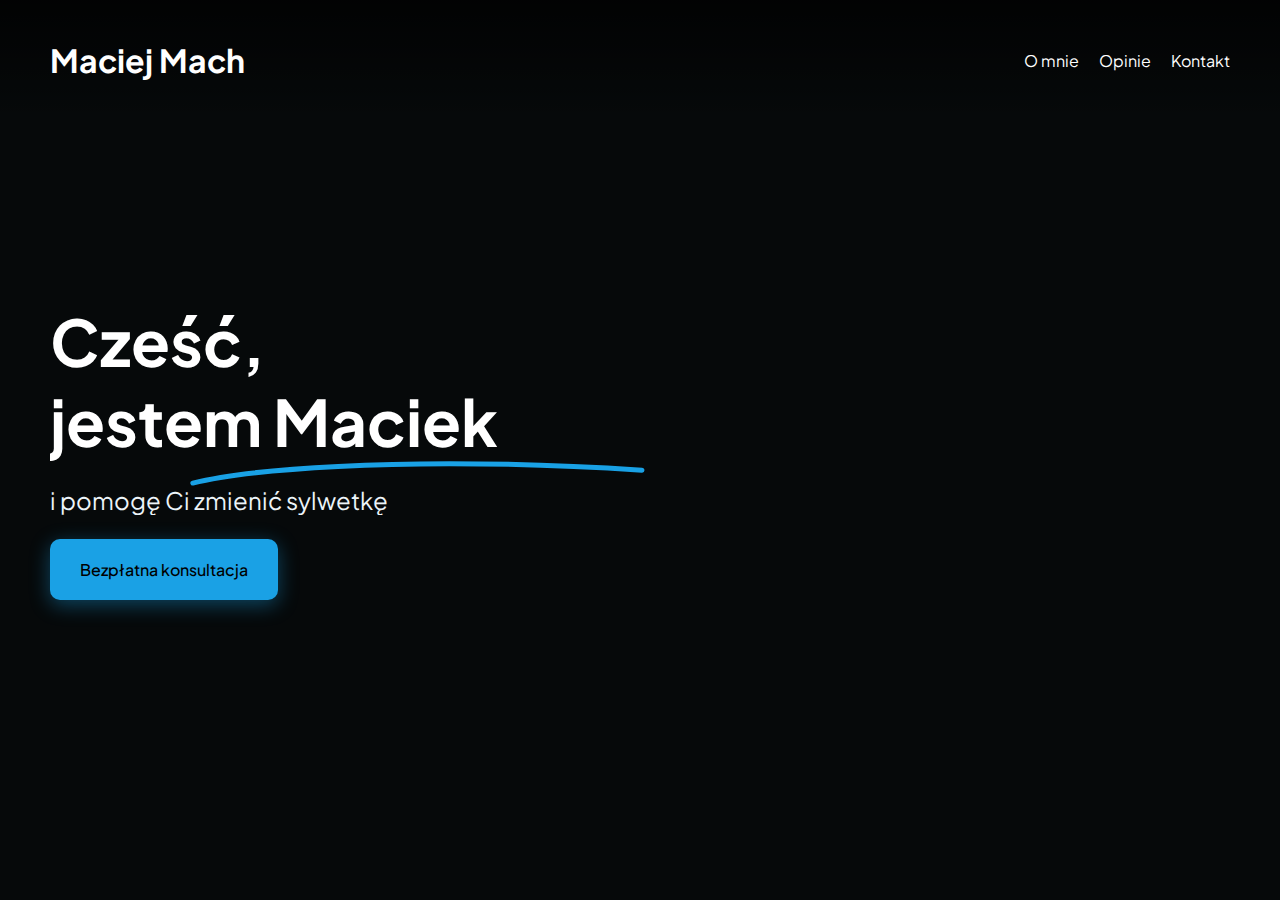
==== docs/index.html @ b0a4eccc "GH Pages configuration" ====
<!DOCTYPE html>
<html lang="pl">
  <head>
    <meta charset="UTF-8" />
    <meta name="author" content="Maciej Mach" />
    <meta name="description" content="Maciej Mach, trener personalny. Zmień sylwetkę łatwo i przyjemnie." />
    <meta name="viewport" content="width=device-width, initial-scale=1.0" />
    <meta http-equiv="X-UA-Compatible" content="ie=edge" />
    <title>Maciej Mach - Trener Personalny</title>
    <link rel="stylesheet" href="styles/main.css" />
    <link rel="stylesheet" href="styles/breakpoints.css" />
    <link rel="stylesheet" href="styles/interactive.css" />
    <link rel="icon" href="./favicon.ico" type="image/x-icon" />
    <script src="scripts/helpers/sendEmail.js" defer></script>
    <script src="scripts/main.js" defer></script>
  </head>
  <body>
    <header class="no-select">
      <div class="content-container content-container--nav">
        <h1 class="txt-title">Maciej Mach</h1>
        <nav>
          <div id="nav-mobile">
            <div class="menu-icon">
              <div class="menu-icon__line"></div>
              <div class="menu-icon__line"></div>
              <div class="menu-icon__line"></div>
            </div>
          </div>
          <div class="nav-menu bg-dark">
            <a href="#about-me-section" class="nav-menu__link">O mnie</a>
            <a href="#reviews-section" class="nav-menu__link">Opinie</a>
            <a href="#contact-section" class="nav-menu__link">Kontakt</a>
          </div>
        </nav>
      </div>
    </header>
    <div id="main-container" class="bg-dark">
      <main id="landing-page" class="scroll-snap-start">
        <div class="content-container content-container--landing-page">
          <div class="landing-page__img">
          </div>
          <div class="landing-page__txt line-break">
            <h1 class="landing-page__txt--heading">Cześć,
               jestem Maciek
            </h1>    
            <p class="txt">i pomogę Ci zmienić sylwetkę</p>
            <a href="#contact-section" class="action-button">Bezpłatna konsultacja</a>
          </div>
        </div>
      </main>
      <section id="intro-section" class="bg-light">
        <div class="content-container content-container--intro-section">
          <article>
            <h2 class="txt-title">
              Wystarczy jeden trening w tygodniu
            </h2>
            <p class="txt line-break">Najnowsze badania pokazują że wykonując 30-60 minut treningu siłowego raz w 
              tygodniu obniżamy ryzyko przedwczesnej śmierci nawet o 10-20%.
            </p>
            <p class="txt line-break">Inwestując 1 godzinę w tygodniu (zaledwie 6% swojego tygodnia) zyskujesz dłuższe oraz 
              lepsze życie.
            </p>
          </article>
        </div>
      </section>
      <section id="about-me-section" class="bg-dark scroll-snap-start">
        <div class="content-container content-container--about-me-section">
          <div class="about-me-section__img"></div>
          <article class="article--about-me-section">
            <h2 class="txt-title">Dlaczego ja</h2>
            <p class="txt">
              Od 4 lat pomagam ludziom zmienić swoją sylwetkę oraz poprawić jakość życia.
              <br/>
              Nauczę Cię jak bez większego wysiłku oraz ogromu wyrzeczeń osiągnąć wygląd oraz 
              zdrowie o którym zawsze marzyłeś/aś
              <br/>
              Nie znajdziesz u mnie rygorystycznych diet, głodówek oraz morderczych treningów które 
              pozbawią Cię energii.
              <br/>
              Trening i dieta mają być dla Ciebie - nie Ty dla nich!
            </p>
            <p class="txt"> 
              Chcesz dowiedzieć się wiecej o mnie i moich osiągnięciach?
            </p>
            <button class="action-button action-button--about-me-section">Poznaj mnie bliżej</button>
            <h2 class="txt-title">Co mogę Ci zaoferować</h2>
            <ul>
              <li>- Treningi personalne</li>
              <li>- Prowadzenie żywieniowe</li>
              <li>- Suplementacja</li>
              <li>- Prowadzenie online</li>
            </ul>
            <p class="txt line-break">Do każdej osoby podchodzę indywidualnie - zarówno 
              pod względem treningowym, dietetycznym jak i finansowym. 
              Cena naszej współpracy jest zależna od zakresu realizowanych usług. 
            </p>
          </article>
        </div>
      </section>
      <section id="reviews-section" class="bg-light scroll-snap-start">
        <div class="content-container">
          <article class="article--reviews-section">
            <h2 class="txt-title">Opinie</h2>
            <p class="txt line-break">Na swoim koncie mam wiele odmienionych sylwetek.
              Oto kilka z nich:
            </p>
          </article>
          <div class="reviews-section__container">
            <div class="review">
              <div class="review__img">
                <div class="review__img__part">
                  <img src="./assets/images/fat1.jpeg" alt="Przed współpracą z Maciejem">
                </div>
                <div class="review__img__part">
                  <img src="./assets/images/fit1.jpeg" alt="Po współpracy z Maciejem">
                </div>
              </div>
              <div class="review-txt">
                <p class="reviewer-txt__details">Andrzej, 24 lat</p>
                <p class="txt line-break">Pół roku treningu
                  + 10cm w łapie</p>
                <p class="txt line-break">Integer leo nulla, luctus non placerat eu, tristique eget nisi. 
                  Nam placerat eleifend ex. Ut scelerisque nulla augue, eu tempus ante rutrum non. 
                  Lorem ipsum dolor sit amet, consectetur adipiscing elit. 
                  Sed sodales ipsum sem, finibus aliquam diam laoreet eu. Duis quis est dolor. 
                  Mauris tristique libero nec metus fringilla, quis vehicula quam consequat. 
                  Etiam ultricies semper augue at vehicula. </p>
              </div>
            </div>
            <div class="review">
              <div class="review__img">
                <div class="review__img__part">
                  <img src="./assets/images/fat2.jpeg" alt="Przed współpracą z Maciejem">
                </div>
                <div class="review__img__part">
                  <img src="./assets/images/fit2.jpeg" alt="Po współpracy z Maciejem">
                </div>
              </div>
              <div class="review-txt">
                <p class="reviewer-txt__details">Krzysiek, 28 lat</p>
                <p class="txt line-break">Dwa lata ciągłego treningu
                  - 60kg</p>
                <p class="txt line-break">Lorem ipsum dolor sit amet, consectetur adipiscing elit.
                  Ut at lorem a lorem finibus volutpat vitae ut justo. Aenean lorem purus, elementum at sapien id, ultrices placerat nulla. 
                  Curabitur sodales, mi ac rutrum finibus, odio dolor volutpat neque, ut tempor eros orci eget odio. 
                  Duis eu mauris libero.</p>
              </div>
            </div>
            <div class="review">
              <div class="review__img">
                <div class="review__img__part">
                  <img src="./assets/images/fat3.jpeg" alt="Przed współpracą z Maciejem">
                </div>
                <div class="review__img__part">
                  <img src="./assets/images/fit3.jpeg" alt="Po współpracy z Maciejem">
                </div>
              </div>
              <div class="review-txt">
                <p class="reviewer-txt__details">Aneta, 19 lat</p>
                <p class="txt line-break">Dwa lata ciągłego treningu
                  - 40kg</p>
                <p class="txt line-break">Lorem ipsum dolor sit amet, consectetur adipiscing elit. 
                  Ut at lorem a lorem finibus volutpat vitae ut justo. Aenean lorem purus, elementum at sapien id, ultrices placerat nulla. 
                  Curabitur sodales, mi ac rutrum finibus, odio dolor volutpat neque, ut tempor eros orci eget odio. Duis eu mauris libero. 
                  Phasellus interdum fermentum elit ac tempor. Morbi sed lacinia quam, nec maximus magna. 
                </p>
              </div>
            </div>
          </div>
        </div>
      </section>
      <section id="work-with-me-section" class="bg-dark scroll-snap-start">
        <div class="content-container content-container--work-with-me-section">
          <h2 class="txt-title">Jak wygląda praca ze mną?</h2>
          <article class="article--work-with-me-section">
            <h3 class="txt-point">1. Poznajmy się  👋🏻</h3>
            <p class="txt line-break">Podczas naszego pierwszego spotkania chcę się dowiedzieć o Tobie jak 
              najwięcej tak aby przygotować dla nas odpowiedni plan działania.
            </p>
            <h4 class="outline-txt">
              1. Poznajmy się
            </h4>
          </article>
          <article class="article--work-with-me-section">
            <h3 class="txt-point">2. Trening oraz edukacja  💪🏻</h3>
            <p class="txt line-break">Podczas kolejnych wizyt będziemy wprowadzać kolejne elementy 
              treningu oraz zdrowe nawyki żywieniowe. Wszystko będzie odbywać się 
              stopniowo tak aby było dla Ciebie jak najłatwiejsze w realizacji a zarazem 
              najbardziej optymalne pod względem przemiany Twojego wyglądu.
            </p>
            <h4 class="outline-txt">
              2. Trening oraz edukacja
            </h4>
          </article>
          <article class="article--work-with-me-section">
            <h3 class="txt-point">3. Kontrola efektów  📋</h3>
            <p class="txt line-break">Cykliczne pomiary oraz obserwacja ciała pozwoli nam 
              kontrolować przemianę Twojej sylwetki oraz wprowadzać odpowiednie zmiany.
            </p>
            <h4 class="outline-txt">
              3. Kontrola efektów
            </h4>
          </article>
        </div>  
      </section>
      <section id="contact-section" class="bg-light scroll-snap-start">
        <div class="content-container content-container--contact-section">
          <article class="article--contact-section">
            <h2 class="txt-title">Kontakt</h2>
            <p class="txt line-break">Umów się ze mną na bezpłatną konsultację i razem ustalimy 
              czego będziesz potrzebował żeby dojść do wymarzonej formy!
            </p>
          </article>
          <form>
            <input type="text" name="name" id="input-name" placeholder="Twoje imię" />
            <input type="email" name="email" id="input-email" placeholder="Adres e-mail" />
            <textarea name="message" id="input-message" placeholder="Napisz w czym potrzebujesz pomocy..."></textarea>
            <button type="submit" class="action-button">Wyślij</button>
          </form>
          <div id="social-media">
            <h3>Sprawdź mój instagram</h3>
            <span>
              <a href="https://www.instagram.com/mach.maciek/" target="_blank" class="link">
                <svg width="22" height="22" viewBox="0 0 22 22" fill="none" xmlns="http://www.w3.org/2000/svg">
                  <path fill-rule="evenodd" clip-rule="evenodd" d="M6.465 0.066C7.638 0.012 8.012 0 11 0C13.988 0 14.362 0.013 15.534 0.066C16.706 0.119 17.506 0.306 18.206 0.577C18.939 0.854 19.604 1.287 20.154 1.847C20.714 2.396 21.146 3.06 21.422 3.794C21.694 4.494 21.88 5.294 21.934 6.464C21.988 7.639 22 8.013 22 11C22 13.988 21.987 14.362 21.934 15.535C21.881 16.705 21.694 17.505 21.422 18.205C21.146 18.9391 20.7133 19.6042 20.154 20.154C19.604 20.714 18.939 21.146 18.206 21.422C17.506 21.694 16.706 21.88 15.536 21.934C14.362 21.988 13.988 22 11 22C8.012 22 7.638 21.987 6.465 21.934C5.295 21.881 4.495 21.694 3.795 21.422C3.06092 21.146 2.39582 20.7133 1.846 20.154C1.28638 19.6047 0.853315 18.9399 0.577 18.206C0.306 17.506 0.12 16.706 0.066 15.536C0.012 14.361 0 13.987 0 11C0 8.012 0.013 7.638 0.066 6.466C0.119 5.294 0.306 4.494 0.577 3.794C0.853723 3.06008 1.28712 2.39531 1.847 1.846C2.39604 1.2865 3.06047 0.853443 3.794 0.577C4.494 0.306 5.294 0.12 6.464 0.066H6.465ZM15.445 2.046C14.285 1.993 13.937 1.982 11 1.982C8.063 1.982 7.715 1.993 6.555 2.046C5.482 2.095 4.9 2.274 4.512 2.425C3.999 2.625 3.632 2.862 3.247 3.247C2.88205 3.60205 2.60118 4.03428 2.425 4.512C2.274 4.9 2.095 5.482 2.046 6.555C1.993 7.715 1.982 8.063 1.982 11C1.982 13.937 1.993 14.285 2.046 15.445C2.095 16.518 2.274 17.1 2.425 17.488C2.601 17.965 2.882 18.398 3.247 18.753C3.602 19.118 4.035 19.399 4.512 19.575C4.9 19.726 5.482 19.905 6.555 19.954C7.715 20.007 8.062 20.018 11 20.018C13.938 20.018 14.285 20.007 15.445 19.954C16.518 19.905 17.1 19.726 17.488 19.575C18.001 19.375 18.368 19.138 18.753 18.753C19.118 18.398 19.399 17.965 19.575 17.488C19.726 17.1 19.905 16.518 19.954 15.445C20.007 14.285 20.018 13.937 20.018 11C20.018 8.063 20.007 7.715 19.954 6.555C19.905 5.482 19.726 4.9 19.575 4.512C19.375 3.999 19.138 3.632 18.753 3.247C18.3979 2.88207 17.9657 2.60121 17.488 2.425C17.1 2.274 16.518 2.095 15.445 2.046ZM9.595 14.391C10.3797 14.7176 11.2534 14.7617 12.0669 14.5157C12.8805 14.2697 13.5834 13.7489 14.0556 13.0422C14.5278 12.3356 14.7401 11.4869 14.656 10.6411C14.572 9.79534 14.197 9.00497 13.595 8.405C13.2112 8.02148 12.7472 7.72781 12.2363 7.54515C11.7255 7.36248 11.1804 7.29536 10.6405 7.34862C10.1006 7.40187 9.57915 7.57418 9.1138 7.85313C8.64845 8.13208 8.25074 8.51074 7.9493 8.96185C7.64786 9.41296 7.45019 9.92529 7.37052 10.462C7.29084 10.9986 7.33115 11.5463 7.48854 12.0655C7.64593 12.5847 7.91648 13.0626 8.28072 13.4647C8.64496 13.8668 9.09382 14.1832 9.595 14.391ZM7.002 7.002C7.52702 6.47697 8.15032 6.0605 8.8363 5.77636C9.52228 5.49222 10.2575 5.34597 11 5.34597C11.7425 5.34597 12.4777 5.49222 13.1637 5.77636C13.8497 6.0605 14.473 6.47697 14.998 7.002C15.523 7.52702 15.9395 8.15032 16.2236 8.8363C16.5078 9.52228 16.654 10.2575 16.654 11C16.654 11.7425 16.5078 12.4777 16.2236 13.1637C15.9395 13.8497 15.523 14.473 14.998 14.998C13.9377 16.0583 12.4995 16.654 11 16.654C9.50046 16.654 8.06234 16.0583 7.002 14.998C5.94166 13.9377 5.34597 12.4995 5.34597 11C5.34597 9.50046 5.94166 8.06234 7.002 7.002ZM17.908 6.188C18.0381 6.06527 18.1423 5.91768 18.2143 5.75397C18.2863 5.59027 18.3248 5.41377 18.3274 5.23493C18.33 5.05609 18.2967 4.87855 18.2295 4.71281C18.1622 4.54707 18.0624 4.39651 17.936 4.27004C17.8095 4.14357 17.6589 4.04376 17.4932 3.97652C17.3275 3.90928 17.1499 3.87598 16.9711 3.87858C16.7922 3.88119 16.6157 3.91965 16.452 3.9917C16.2883 4.06374 16.1407 4.1679 16.018 4.298C15.7793 4.55103 15.6486 4.88712 15.6537 5.23493C15.6588 5.58274 15.7992 5.91488 16.0452 6.16084C16.2911 6.40681 16.6233 6.54723 16.9711 6.5523C17.3189 6.55737 17.655 6.42669 17.908 6.188Z" fill="#ECF4F9"/>
                </svg>
              </a>
              <p>@maciek.mach</p>
            </span>
          </div>
        </div>
      </section>
      <footer class="bg-dark">
        <div class="content-container content-container--footer">
          <p>Ⓒ2022 Maciej Mach</p>
          <p>
            Design by 
            <strong>
              <a href="https://webshine.it" target="_blank" class="link">
                webshine.it
              </a>
            </strong>
             coded by 
            <strong>
              <a href="https://www.linkedin.com/in/B-KNAPIK/" target="_blank" class="link">
                qnp
              </a>
            </strong></p>
        </div>
      </footer>
    </div>
  </body>
</html>
---- docs/styles/main.css ----
/* Import Fonts */

@import url('https://fonts.googleapis.com/css2?family=Plus+Jakarta+Sans:wght@300;400;600;700&display=swap');

/* Global Styles */

:root {
  --color-accent: #1AA1E5;
  --color-action: #3DB8F5;
  --color-bg-light: #0C1113;
  --color-bg-dark: #06090A;
  --color-bg-review: #161B1D;
  --color-txt-body: #ECF4F9;
  --color-txt-placeholder: #8F9BA3;
}

*,
*::before,
*::after {
  box-sizing: border-box;
  font-family: 'Plus Jakarta Sans', sans-serif;
  scroll-behavior: smooth;
}

body,
h1,
h2,
h3,
h4,
p {
  margin: 0;
  max-width: 100vw;
  overflow: hidden;
  color: white;
}

img {
  max-width: 100%;
}

/* Typography */

.txt {
  color: var(--color-txt-body);
  font-size: 0.875em;
}

.txt-title {
  color: white;
  font-size: 2em;
}

.txt-point {
  font-size: 1.25em;
}

/* Utility Classes */

.bg-light {
  background-color: var(--color-bg-light);
}

.bg-dark {
  background-color: var(--color-bg-dark);
}

.line-break {
  white-space: normal;
}

.no-scroll {
  overflow: hidden;
}

.no-select {
  user-select: none;
}

.scroll-snap-start {
  scroll-snap-align: start;
  scroll-margin-top: 5em;
}

/* Transformation */

.move-and-hide {
  transform: translateX(100%);
  opacity: 0;
}

.rotate45-right {
  transform: translateY(calc(1em - 0.1875em/2)) rotate(-45deg);
}

.rotate45-left {
  transform: translateY(calc(0.1875em/2 - 1em)) rotate(45deg);
}

/* Components Style */

header {
  padding: 1em 0 1.5em 0;
  width: 100%;
  position: fixed;
  z-index: 10;
  background: linear-gradient(
    180deg,
    rgba(0, 0, 0, 0.75) 0%,
    rgba(0, 0, 0, 0) 100%
  );
  transition: background .5s;
}

.content-container {
    padding-inline: 1rem;
    width: 100%
}

.content-container--nav {
  display: flex;
  justify-content: space-between;
  align-items: center;
}
  
.menu-icon {
  width: 2em;
  height: 2em;
  display: flex;
  position: relative;
  flex-direction: column;
  align-items: center;
  justify-content: space-between;
  cursor: pointer;
}

.menu-icon__line {
  width: 100%;
  height: 0.1875em;
  border-radius: 0.625em;
  background-color: var(--color-txt-body);
  transition: all .5s, opacity 0.5s;
}

.nav-menu {
  width: 100%;
  height: calc(100vh - 5em);
  position: absolute;
  left: 0;
  top: 5em;
  z-index: -1;
  visibility: hidden;
  display: flex;
  flex-direction: column;
  align-items: center;
  justify-content: center;
  opacity: 0;
  transition: visibility .5s, opacity .5s;
}

.nav-menu--open {
  visibility: visible;
  opacity: 1;
}

.nav-menu__link {
  all: unset;
  padding: 2em;
  font-size: 2em;
  cursor: pointer;
}

.nav-menu__link:active,
.nav-menu__link:hover {
  color: var(--color-action);
}

#main-container {
  width: 100vw;
  height: 100vh;
  overflow-x: hidden;
  overflow-y: scroll;
  scroll-snap-type: y proximity;
}

#landing-page {
  height: 100%;
  display: flex;
  flex-direction: column;
}

.content-container--landing-page {
  height: 100%;
  padding-inline: 0;
  display: flex;
  flex-direction: column;
}

.landing-page__img {
  flex: 1;
  margin-bottom: 10px;
  background-image: url('../assets/images/maciej.jpg');
  background-size: cover;
  filter: drop-shadow(-10px 10px 0px white);
}

.landing-page__txt{
  width: 100%;
  padding: 2em 1em; 
  display: flex;
  flex-direction: column;
  gap: 1.5em;
}

.landing-page__txt--heading {
  font-size: 2.25em;
}

.action-button {
  all: unset;
  color: black;
  box-sizing: border-box;
  padding: 1.5em;
  width: 100%;
  border-radius: 10px;
  background-color: var(--color-accent);
  box-shadow: 0px 5px 20px rgba(25, 162, 230, 0.4);
  font-weight: 500;
  text-align: center;
  cursor: pointer;
  user-select: none;
}

.action-button:active,
.action-button:hover {
   background-color: var(--color-action);
   box-shadow: 0px 5px 30px rgba(61, 184, 245, 0.35);
}

.content-container--intro-section {
  display: flex;
  flex-direction: column;
  padding: 4em 1em;
}

article {
  display: flex;
  flex-direction: column;
  gap: 1.5em;
}

.content-container--about-me-section {
  display: flex;
  flex-direction: column;
  padding: 0;
}

.about-me-section__img {
  width: 100%;
  height: calc(100vh - 18.25em);
  background-image: url('../assets/images/why_me.jpg');
  background-size: cover;
  filter: drop-shadow(-10px 10px 0px white);
  margin-bottom: 10px;
}

.article--about-me-section {
  padding: 4em 1em;
}

.action-button--about-me-section {
  margin-bottom: 0.5em;
}

ul {
  margin: 0;
  padding: 0;
  list-style-type: none;
}

.article--reviews-section {
  padding: 4em 0 2em 0;
}

.reviews-section__container {
  padding-bottom: 4em;
  display: flex;
  flex-direction: column;
  gap: 2em;
}

.review {
  display: flex;
  flex-direction: column;
  background-color: var(--color-bg-review);
}

.review__img {
  width: 100%;
  height: 15.625em;
  display: flex;
}

.review__img__part {
  flex: 1;
}

.review__img__part img {
  height: 100%;
  object-fit: cover;
}

.review-txt {
  color: var(--color-txt-body);
  padding: 1em;
  display: flex;
  flex-direction: column;
  gap: 0.5em;
}

.reviewer-txt__details {
  font-size: 1em;
  font-weight: 600;
}

.review-txt p:nth-child(3) {
  margin-top: 0.5em;
}

.content-container--work-with-me-section {
  display: flex;
  flex-direction: column;
  gap: 1.5em;
  padding: 4em 1em;
}

.article--work-with-me-section {
  position: relative;
  padding-bottom: 4em;
  gap: 1em;
}

.outline-txt {
  position: absolute;
  left: 0;
  bottom: 0;
  width: 100%;
  font-size: 4em;
  color: var(--color-bg-dark);
  font-weight: bolder; 
  text-shadow: 
    -2px -2px 0 white,
    -2px 2px 0 white,
    2px -2px 0 white,
    2px 2px 0 white;
  opacity: 0.1;
  white-space: nowrap;
  padding: 5px 0;
}

form input, textarea {
  width: 100%;
  font-size: 0.875em;
  padding: 0.625em;
  margin-bottom: 1em;
  border: 1px solid var(--color-bg-review);
  background-color: var(--color-bg-dark);
  color: var(--color-txt-placeholder);
}

textarea {
  resize: none;
  height: 10.25em;
}

.article--contact-section {
  padding: 4em 0 1.5em 0;
}

#social-media {
  display: flex;
  flex-direction: column;
  align-items: center;
}

#social-media > h3 {
  margin-top: 2rem;
}

#social-media span {
  width: 100%;
  margin: 1em 0 2em 0;
  display: flex;
  justify-content: center;
  gap: 0.625em;
}

footer {
  text-align: center;
  padding: 1em;
  font-size: 0.875em;
}

.content-container--footer p:first-of-type {
  margin-bottom: 1em;
}

.link {
  all: unset;
  cursor: pointer;
}

.link:active,
.link:hover {
  color: var(--color-action);
}

.link:active svg path,
.link:hover svg path {
  fill: var(--color-action);
}
---- docs/styles/breakpoints.css ----
@media(min-width: 80em) {
  #nav-mobile {
    display: none;
  }

  .line-break {
    white-space: pre-line;
  }

  .scroll-snap-start {
    scroll-margin-top: 7.5em;
  }

  header {
    padding: 2.5em 0;
    background-color: var(--color-bg-dark);
  }

  .nav-menu {
    all: unset;
    display: flex;
    gap: 20px;
  }

  .nav-menu__link {
    font-size: 1em;
    padding: 0;
  }
  
  .content-container {
    padding-inline: 0;
    margin-inline: auto;
    width: min(100%, 73.75rem);
  }

  .content-container--landing-page {
    flex-direction: row-reverse;
    align-items: center;
    justify-content: space-between;
  }

  .landing-page__txt {
    padding: 0;
    position: relative;
  }
  
  .landing-page__txt--heading {
    font-size: 4em;
  }

  .landing-page__txt--heading::after {
    content: url(../assets/svg/accent_vector.svg);
    position: absolute;
    top: 40%;
    left: 20%;
  }

  .landing-page__txt .txt {
    font-size: 1.5rem;
  }

  .action-button {
    padding: 1.25em 1.875em ;
    width: fit-content;
    color: black;
  }
  
  .landing-page__img,
  .about-me-section__img {
    flex: none;
    margin-bottom: 0;
    width: 30em;
    height: 34.375em;
  }

  .content-container--intro-section {
    padding: 6.25em 0;
  }

  .content-container--about-me-section {
    flex-direction: row;
    padding: 6.25em 0;
    display: flex;
    gap: 7.5em;
    align-items: center;
  }

  article {
    gap: 1.875em;
  }

  .article--about-me-section {
    padding: 0;
  }

  .action-button--about-me-section {
    font-size: 0.875em;
    padding: 0.938em 1.563em;
  }

  .article--reviews-section {
    padding: 6.25em 0 3.125em 0;
  }

  .reviews-section__container {
    flex-direction: row;
    gap: 1.25em;
    padding-bottom: 6.25em;
  }

  #work-with-me-section {
    padding: 0;
  }

  .content-container--work-with-me-section {
    gap: 1.25em;
    padding: 6.25em 0;
  }

  .content-container--work-with-me-section article:nth-of-type(2) {
    text-align: right;
  }

  .article--work-with-me-section {
    padding: 0 0 6.25em 0;
  }

  .outline-txt {
    width: calc(50vw + 590px);
    text-align: right;
    top: 0;
    font-size: 8em;
    padding: 0;
  }

  .content-container--work-with-me-section article:nth-of-type(2) .outline-txt
  {
    text-align: left;
    left: calc(590px - 50vw);
  }

  .content-container--contact-section {
    display: grid;
    grid-template-columns: repeat(2, 1fr);
    padding: 6.25em 0;
  }

  .article--contact-section {
    padding: 0;
    grid-column: 1;
    grid-row: 1;
  }
  
  #social-media {
    grid-column: 1;
    grid-row: 2;
    align-items: flex-start;
  }
  
  #social-media h3 {
    margin-top: 3.125em;
  }

  #social-media span {
    justify-content: flex-start;
  }

  form {
    grid-column: 2;
    grid-row: 1 / span 2;
    display: grid;
    grid-template-columns: repeat(2, 1fr);
    grid-auto-rows: min-content;
    gap: 1.25em;
    align-self: center;
  }

  form input, textarea {
    width: 100%;
    font-size: 0.875em;
    padding: 0.625em;
    margin-bottom: 1em;
    border: 1px solid var(--color-bg-review);
    background-color: var(--color-bg-dark);
    color: var(--color-txt-placeholder);
  }

  input {
    height: fit-content;
  }

  #input-name {
    grid-column: 1;
    grid-row: 1;
    align-self: end;
  }

  #input-email {
    grid-column: 1;
    grid-row: 2;
  }

  button[type="submit"] {
    grid-column: 1;
    grid-row: 3;
    padding: 0.9375em 0;
    width: 100%;
    height: fit-content;
    align-self: start;
  }

  #input-message {
    grid-row: 1 / span 3;
    align-self: center;
    height: 100%;
  }

  #input-name, #input-email, #input-message {
    margin: 0;
  }

  footer {
    padding: 1em;
    display: flex;
    justify-content: space-between;
  }
  
  .content-container--footer {
    text-align: left;
    display: flex;
    justify-content: space-between;
    align-items: center;
  }
  
  .content-container--footer p:first-of-type {
    margin: 0;
  }
}

@media(min-width: 120em) {
  .content-container {
    width: min(100%, 95rem);
  }

  .landing-page__img,
  .about-me-section__img {
    width: 34em;
    height: 40em;
  }
}
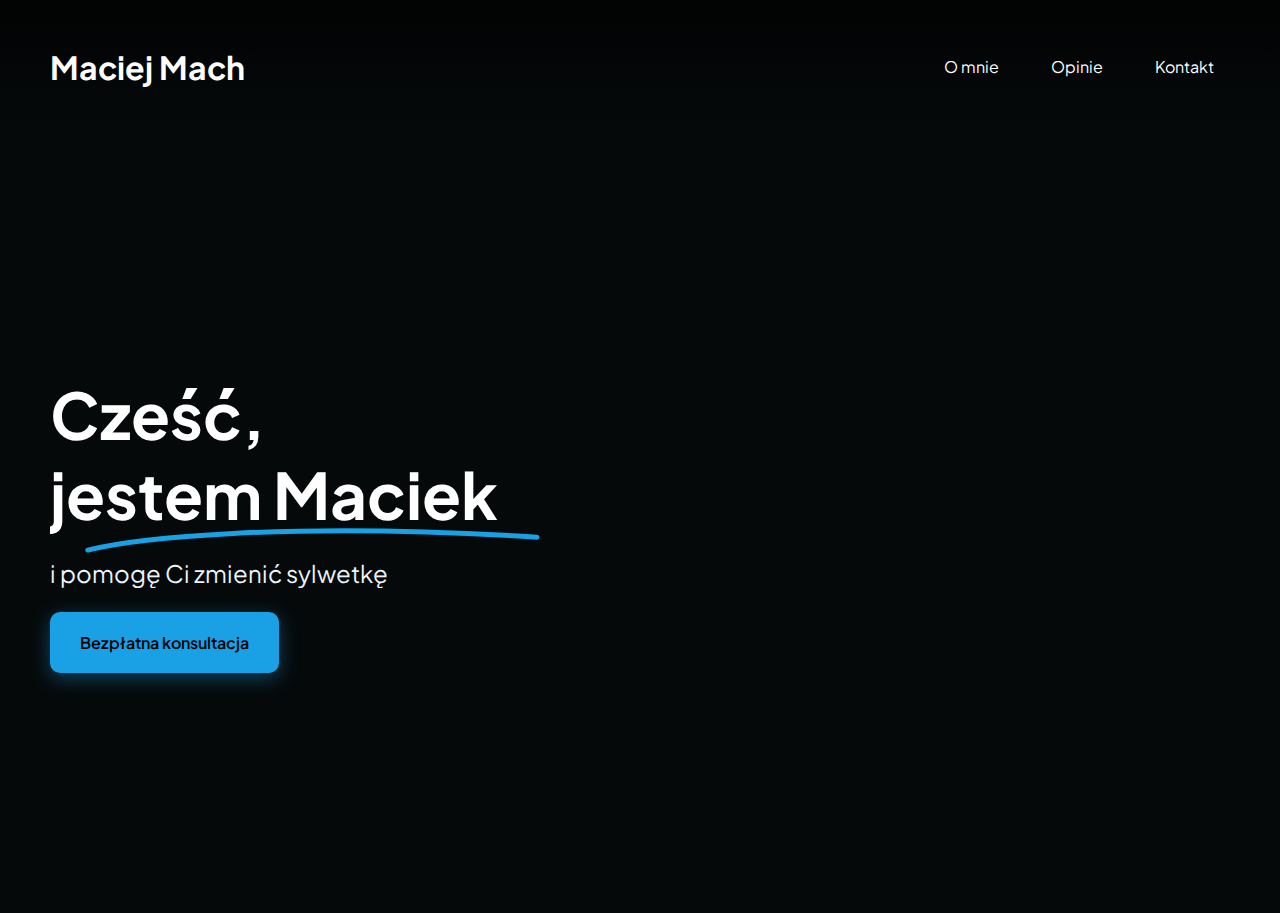
==== commit 80cc3f7a: "Update files to deploy" ====
--- a/docs/index.html
+++ b/docs/index.html
@@ -34,7 +34,7 @@
         </nav>
       </div>
     </header>
-    <div id="main-container" class="bg-dark">
+    <div id="main-container" class="bg-dark scroll-snap-start">
       <main id="landing-page" class="scroll-snap-start">
         <div class="content-container content-container--landing-page">
           <div class="landing-page__img">
@@ -117,7 +117,9 @@
               </div>
               <div class="review-txt">
                 <p class="reviewer-txt__details">Andrzej, 24 lat</p>
-                <p class="txt line-break">Pół roku treningu
+                <p class="txt">
+                  Pół roku treningu
+                  <br/>
                   + 10cm w łapie</p>
                 <p class="txt line-break">Integer leo nulla, luctus non placerat eu, tristique eget nisi. 
                   Nam placerat eleifend ex. Ut scelerisque nulla augue, eu tempus ante rutrum non. 
@@ -138,8 +140,11 @@
               </div>
               <div class="review-txt">
                 <p class="reviewer-txt__details">Krzysiek, 28 lat</p>
-                <p class="txt line-break">Dwa lata ciągłego treningu
-                  - 60kg</p>
+                <p class="txt">
+                  Dwa lata ciągłego treningu
+                  <br/>
+                  - 60kg
+                </p>
                 <p class="txt line-break">Lorem ipsum dolor sit amet, consectetur adipiscing elit.
                   Ut at lorem a lorem finibus volutpat vitae ut justo. Aenean lorem purus, elementum at sapien id, ultrices placerat nulla. 
                   Curabitur sodales, mi ac rutrum finibus, odio dolor volutpat neque, ut tempor eros orci eget odio. 
@@ -157,8 +162,11 @@
               </div>
               <div class="review-txt">
                 <p class="reviewer-txt__details">Aneta, 19 lat</p>
-                <p class="txt line-break">Dwa lata ciągłego treningu
-                  - 40kg</p>
+                <p class="txt">
+                  Dwa lata ciągłego treningu
+                  <br/>
+                  - 40kg
+                </p>
                 <p class="txt line-break">Lorem ipsum dolor sit amet, consectetur adipiscing elit. 
                   Ut at lorem a lorem finibus volutpat vitae ut justo. Aenean lorem purus, elementum at sapien id, ultrices placerat nulla. 
                   Curabitur sodales, mi ac rutrum finibus, odio dolor volutpat neque, ut tempor eros orci eget odio. Duis eu mauris libero. 
@@ -231,7 +239,7 @@
         </div>
       </section>
       <footer class="bg-dark">
-        <div class="content-container content-container--footer">
+        <div class="content-container content-container--footer scroll-snap-end">
           <p>Ⓒ2022 Maciej Mach</p>
           <p>
             Design by 
--- a/docs/styles/main.css
+++ b/docs/styles/main.css
@@ -81,6 +81,9 @@
   scroll-margin-top: 5em;
 }
 
+.scroll-snap-end {
+    scroll-snap-align: end;
+}
 /* Transformation */
 
 .move-and-hide {
@@ -102,7 +105,7 @@
   padding: 1em 0 1.5em 0;
   width: 100%;
   position: fixed;
-  z-index: 10;
+  z-index: 5;
   background: linear-gradient(
     180deg,
     rgba(0, 0, 0, 0.75) 0%,
@@ -224,16 +227,18 @@
   border-radius: 10px;
   background-color: var(--color-accent);
   box-shadow: 0px 5px 20px rgba(25, 162, 230, 0.4);
-  font-weight: 500;
+  font-weight: 600;
   text-align: center;
   cursor: pointer;
   user-select: none;
+  transition: 0.3s ease-in-out;
 }
 
 .action-button:active,
 .action-button:hover {
    background-color: var(--color-action);
    box-shadow: 0px 5px 30px rgba(61, 184, 245, 0.35);
+   transition: 0.3s ease-in-out;
 }
 
 .content-container--intro-section {
@@ -292,6 +297,7 @@
   display: flex;
   flex-direction: column;
   background-color: var(--color-bg-review);
+  flex: 1;
 }
 
 .review__img {
--- a/docs/styles/breakpoints.css
+++ b/docs/styles/breakpoints.css
@@ -1,4 +1,8 @@
 @media(min-width: 80em) {
+  #main-container {
+    height: calc(100vh - 7.5em);
+  }
+    
   #nav-mobile {
     display: none;
   }
@@ -8,10 +12,11 @@
   }
 
   .scroll-snap-start {
-    scroll-margin-top: 7.5em;
+    scroll-margin-top: 0;
   }
 
   header {
+    position: static;
     padding: 2.5em 0;
     background-color: var(--color-bg-dark);
   }
@@ -32,7 +37,7 @@
     margin-inline: auto;
     width: min(100%, 73.75rem);
   }
-
+  
   .content-container--landing-page {
     flex-direction: row-reverse;
     align-items: center;
@@ -49,10 +54,10 @@
   }
 
   .landing-page__txt--heading::after {
-    content: url(../assets/svg/accent_vector.svg);
+    content: url(../assets/svg/accent_line.svg);
     position: absolute;
-    top: 40%;
-    left: 20%;
+    top: 38%;
+    left: 5%;
   }
 
   .landing-page__txt .txt {
@@ -237,6 +242,13 @@
   }
 }
 
+@media(max-width: 80em) and (orientation: landscape)
+{
+  .nav-menu__link {
+    padding: 1em;
+  }
+}
+
 @media(min-width: 120em) {
   .content-container {
     width: min(100%, 95rem);
@@ -247,4 +259,9 @@
     width: 34em;
     height: 40em;
   }
+  
+  .outline-txt
+  {
+    width: calc(50vw + 760px);
+  }
 }
